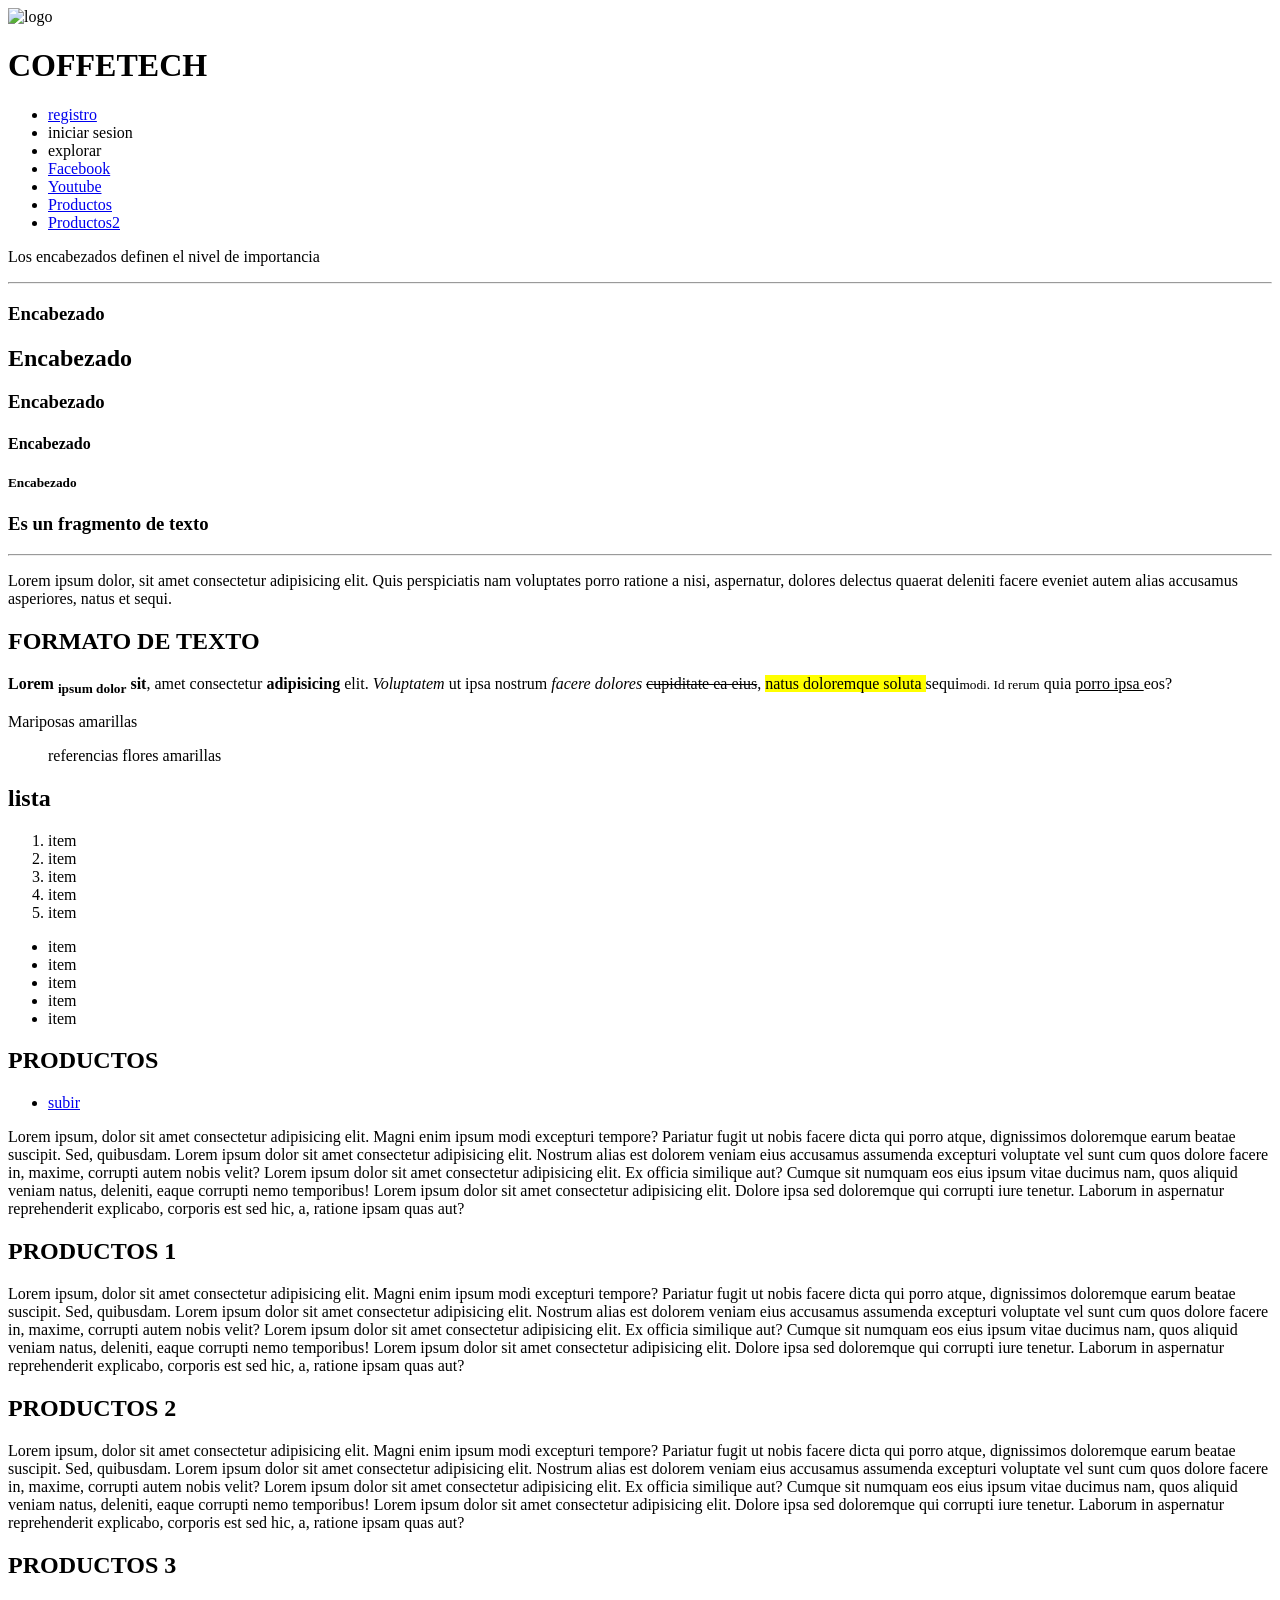
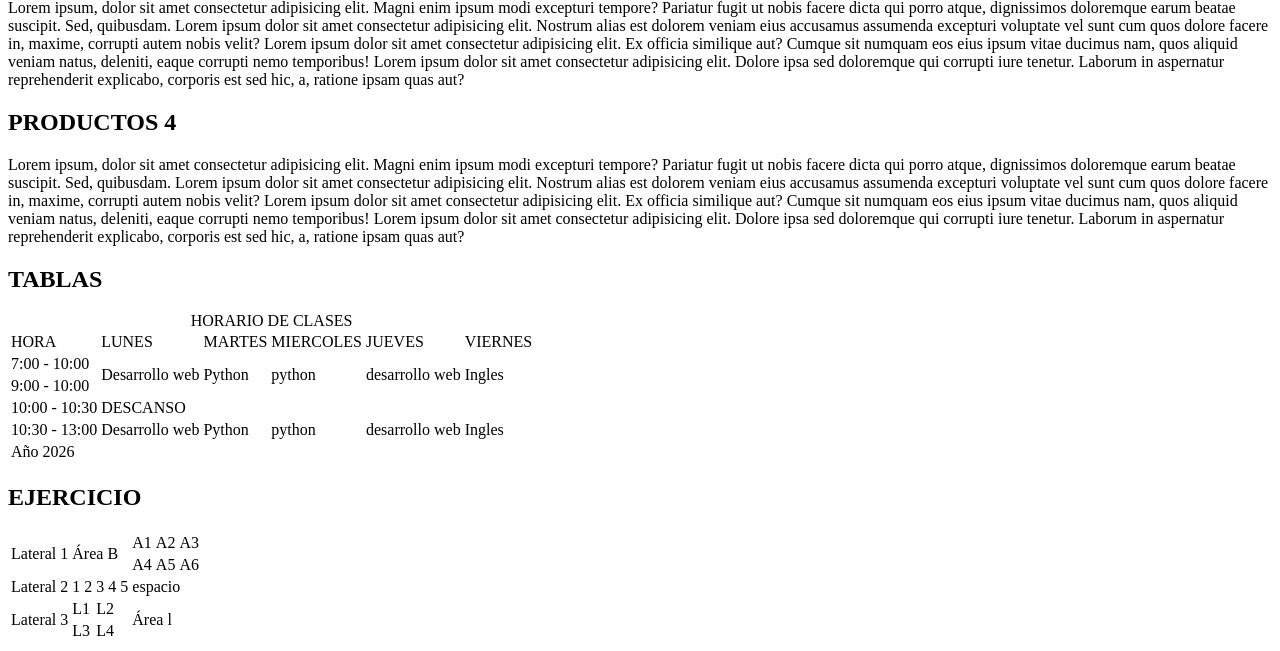
==== index.html @ 72d43f0f "Add files via upload" ====
<!DOCTYPE html>
<html lang="en">
<head>
    <meta charset="UTF-8">
    <meta name="viewport" content="width=device-width, initial-scale=1.0">
    <link rel="stylesheet" href="/css/style.css">
    <title>Proyecto HTML</title>
</head>
<body>
    <header class="encabezado">
        <article class="Encabezado-imagen">
            <img class="encabezado-imagen-logo" src="/imagenes/coffe.jpeg" alt="logo">
        </article>
        <h1 class="encabezado-titulo">
            COFFETECH
        </h1>
        <nav class="encabezado-menu">
            <ul class="encabezado-menu-lista">
                <li class="encabezado-menu-lista-item"><a href="/registro.html">registro</a></li>
                <li class="encabezado-menu-lista-item">iniciar sesion</li>
                <li class="encabezado-menu-lista-item">explorar</li>
                <li class="encabezado-menu-lista-item"><a href="https://www.facebook.com/">Facebook</a></li>
                <li class="encabezado-menu-lista-item"><a href="https://www.youtube.com/" target="_blank">Youtube</a></li>
                <li class="encabezado-menu-lista-item"><a href="#Producto">Productos</a></li>
                <li class="encabezado-menu-lista-item"><a href="tienda.html#prodcutos 2">Productos2</a></li>
            </ul>
        </nav>
    </header>
    <main class="main-body">
        <section class="main-body-section">
            <article class="main-body-section-titulo">
                <p>
                    Los encabezados definen el nivel de importancia
                </p>
                <hr>
                <h1>Encabezado</h1>
                <h2>Encabezado</h2>
                <h3>Encabezado</h3>
                <h4>Encabezado</h4>
                <h5>Encabezado</h5>
            </article>
            <article class="main-body-section-parrafo">
               <h1>Es un fragmento de texto</h1>
               <hr>
               <p>Lorem ipsum dolor, sit amet consectetur adipisicing elit. Quis perspiciatis nam voluptates porro ratione a nisi, aspernatur, dolores delectus quaerat deleniti facere eveniet autem alias accusamus asperiores, natus et sequi.</p>
            </article>
        </section>
        <section class="main-body-section2">
            <article class="main-body-section2-formato">
                <h2>FORMATO DE TEXTO</h2>
                <p><strong>Lorem <sub>ipsum dolor</sub> sit</strong>, amet consectetur<b> adipisicing</b> elit. <i>Voluptatem</i> ut ipsa nostrum <em>facere dolores</em> <del>cupiditate ea eius</del>, <mark>natus doloremque soluta </mark> sequi<small>modi. Id rerum</small> quia <ins>porro ipsa </ins>eos?</p>
            </article>
            <article class="main-body-section2-contenido">
                <p>Mariposas amarillas</p>
                <blockquote cite="www.floresamarillas.com">
                    referencias flores amarillas
                </blockquote>
                
            </article>
            <article class="main-body-section2-lista">
                <h2>lista</h2>
             <ol>
                <li>item</li>
                <li>item</li>
                <li>item</li>
                <li>item</li>
                <li>item</li>
            </ol>
            <ul>
                <li>item</li>
                <li>item</li>
                <li>item</li>
                <li>item</li>
                <li>item</li> 
            </ul>

            </article>
        </section>
        <section>
            <h1 >PRODUCTOS </h1>
            <ul>
                <li>
                    <a href="#">subir</a>
                </li>
            </ul>
            <p>Lorem ipsum, dolor sit amet consectetur adipisicing elit. Magni enim ipsum modi excepturi tempore? Pariatur fugit ut nobis facere dicta qui porro atque, dignissimos doloremque earum beatae suscipit. Sed, quibusdam. Lorem ipsum dolor sit amet consectetur adipisicing elit. Nostrum alias est dolorem veniam eius accusamus assumenda excepturi voluptate vel sunt cum quos dolore facere in, maxime, corrupti autem nobis velit? Lorem ipsum dolor sit amet consectetur adipisicing elit. Ex officia similique aut? Cumque sit numquam eos eius ipsum vitae ducimus nam, quos aliquid veniam natus, deleniti, eaque corrupti nemo temporibus! Lorem ipsum dolor sit amet consectetur adipisicing elit. Dolore ipsa sed doloremque qui corrupti iure tenetur. Laborum in aspernatur reprehenderit explicabo, corporis est sed hic, a, ratione ipsam quas aut?</p>
              <h1 >PRODUCTOS 1 </h1>
            <p>Lorem ipsum, dolor sit amet consectetur adipisicing elit. Magni enim ipsum modi excepturi tempore? Pariatur fugit ut nobis facere dicta qui porro atque, dignissimos doloremque earum beatae suscipit. Sed, quibusdam. Lorem ipsum dolor sit amet consectetur adipisicing elit. Nostrum alias est dolorem veniam eius accusamus assumenda excepturi voluptate vel sunt cum quos dolore facere in, maxime, corrupti autem nobis velit? Lorem ipsum dolor sit amet consectetur adipisicing elit. Ex officia similique aut? Cumque sit numquam eos eius ipsum vitae ducimus nam, quos aliquid veniam natus, deleniti, eaque corrupti nemo temporibus! Lorem ipsum dolor sit amet consectetur adipisicing elit. Dolore ipsa sed doloremque qui corrupti iure tenetur. Laborum in aspernatur reprehenderit explicabo, corporis est sed hic, a, ratione ipsam quas aut?</p>
              <h1 >PRODUCTOS 2 </h1>
            <p>Lorem ipsum, dolor sit amet consectetur adipisicing elit. Magni enim ipsum modi excepturi tempore? Pariatur fugit ut nobis facere dicta qui porro atque, dignissimos doloremque earum beatae suscipit. Sed, quibusdam. Lorem ipsum dolor sit amet consectetur adipisicing elit. Nostrum alias est dolorem veniam eius accusamus assumenda excepturi voluptate vel sunt cum quos dolore facere in, maxime, corrupti autem nobis velit? Lorem ipsum dolor sit amet consectetur adipisicing elit. Ex officia similique aut? Cumque sit numquam eos eius ipsum vitae ducimus nam, quos aliquid veniam natus, deleniti, eaque corrupti nemo temporibus! Lorem ipsum dolor sit amet consectetur adipisicing elit. Dolore ipsa sed doloremque qui corrupti iure tenetur. Laborum in aspernatur reprehenderit explicabo, corporis est sed hic, a, ratione ipsam quas aut?</p>
              <h1 id="Producto">PRODUCTOS 3</h1>
            <p>Lorem ipsum, dolor sit amet consectetur adipisicing elit. Magni enim ipsum modi excepturi tempore? Pariatur fugit ut nobis facere dicta qui porro atque, dignissimos doloremque earum beatae suscipit. Sed, quibusdam. Lorem ipsum dolor sit amet consectetur adipisicing elit. Nostrum alias est dolorem veniam eius accusamus assumenda excepturi voluptate vel sunt cum quos dolore facere in, maxime, corrupti autem nobis velit? Lorem ipsum dolor sit amet consectetur adipisicing elit. Ex officia similique aut? Cumque sit numquam eos eius ipsum vitae ducimus nam, quos aliquid veniam natus, deleniti, eaque corrupti nemo temporibus! Lorem ipsum dolor sit amet consectetur adipisicing elit. Dolore ipsa sed doloremque qui corrupti iure tenetur. Laborum in aspernatur reprehenderit explicabo, corporis est sed hic, a, ratione ipsam quas aut?</p>
              <h1>PRODUCTOS 4</h1>
            <p>Lorem ipsum, dolor sit amet consectetur adipisicing elit. Magni enim ipsum modi excepturi tempore? Pariatur fugit ut nobis facere dicta qui porro atque, dignissimos doloremque earum beatae suscipit. Sed, quibusdam. Lorem ipsum dolor sit amet consectetur adipisicing elit. Nostrum alias est dolorem veniam eius accusamus assumenda excepturi voluptate vel sunt cum quos dolore facere in, maxime, corrupti autem nobis velit? Lorem ipsum dolor sit amet consectetur adipisicing elit. Ex officia similique aut? Cumque sit numquam eos eius ipsum vitae ducimus nam, quos aliquid veniam natus, deleniti, eaque corrupti nemo temporibus! Lorem ipsum dolor sit amet consectetur adipisicing elit. Dolore ipsa sed doloremque qui corrupti iure tenetur. Laborum in aspernatur reprehenderit explicabo, corporis est sed hic, a, ratione ipsam quas aut?</p>

        </section>
        <section class="horarios">
            <h1>TABLAS</h1>
            <table >
                <caption>HORARIO DE CLASES</caption>
                <thead>
                    <td> HORA</td>
                    <td>LUNES</td>
                    <td>MARTES</td>
                    <td>MIERCOLES</td>
                    <td>JUEVES</td>
                    <td>VIERNES</td>
        
                </thead>
                <tbody>
                    <tr>
                        <td>7:00 - 10:00</td>
                        <td rowspan="2">Desarrollo web</td>
                        <td rowspan="2">Python</td>
                        <td rowspan="2">python</td>
                        <td rowspan="2">desarrollo web</td>
                        <td rowspan="2">Ingles</td>
                    </tr>
                    <tr>
                        <td>9:00 - 10:00</td>


                    </tr>
                    <tr >
                        <td>10:00 - 10:30</td>
                        <td colspan="5"class="descanso">DESCANSO</td>
                    </tr>
                    <tr>
                        <td>10:30 - 13:00</td>
                        <td>Desarrollo web</td>
                        <td>Python</td>
                        <td>python</td>
                        <td>desarrollo web</td>
                        <td>Ingles</td>
                    </tr>
                </tbody>
                <tfoot>
                    <tr>
                        <td colspan="6">Año 2026</td>
                    </tr>
                </tfoot>
            </table>
        </section>
<section>
                <h1>EJERCICIO</h1>
              <table class="tabla-especial">
  <tr>
    <td rowspan="2" class="lateral">Lateral 1</td>
    <td colspan="5" rowspan="2" class="area-blanca">Área B</td>
    <td class="celda-amarilla">A1</td>
    <td class="celda-amarilla">A2</td>
    <td class="celda-amarilla">A3</td>
  </tr>
  <tr>
    <td class="celda-amarilla"> A4</td>
    <td class="celda-amarilla"> A5</td>
    <td class="celda-amarilla"> A6</td>
  </tr>

  <tr>
    <td class="lateral">Lateral 2</td>
    <td class="celda-amarilla"> 1</td>
    <td class="celda-amarilla"> 2</td>
    <td class="celda-amarilla"> 3</td>
    <td class="celda-amarilla"> 4</td>
    <td class="celda-amarilla"> 5</td>
    <td colspan="3" class="area-blanca">espacio</td>
  </tr>

  <tr>
    <td rowspan="2" class="lateral">Lateral 3</td>
    <td colspan="2" class="celda-amarilla">L1</td>
    <td colspan="3" class="celda-amarilla">L2</td>
    <td colspan="3" rowspan="2" class="area-blanca">Área l</td>
  </tr>
  <tr>
    <td colspan="2" class="celda-amarilla">L3</td>
    <td colspan="3" class="celda-amarilla">L4</td>
    </tr>
    </table>
 </section>
       
    </main>
</body>
</html>
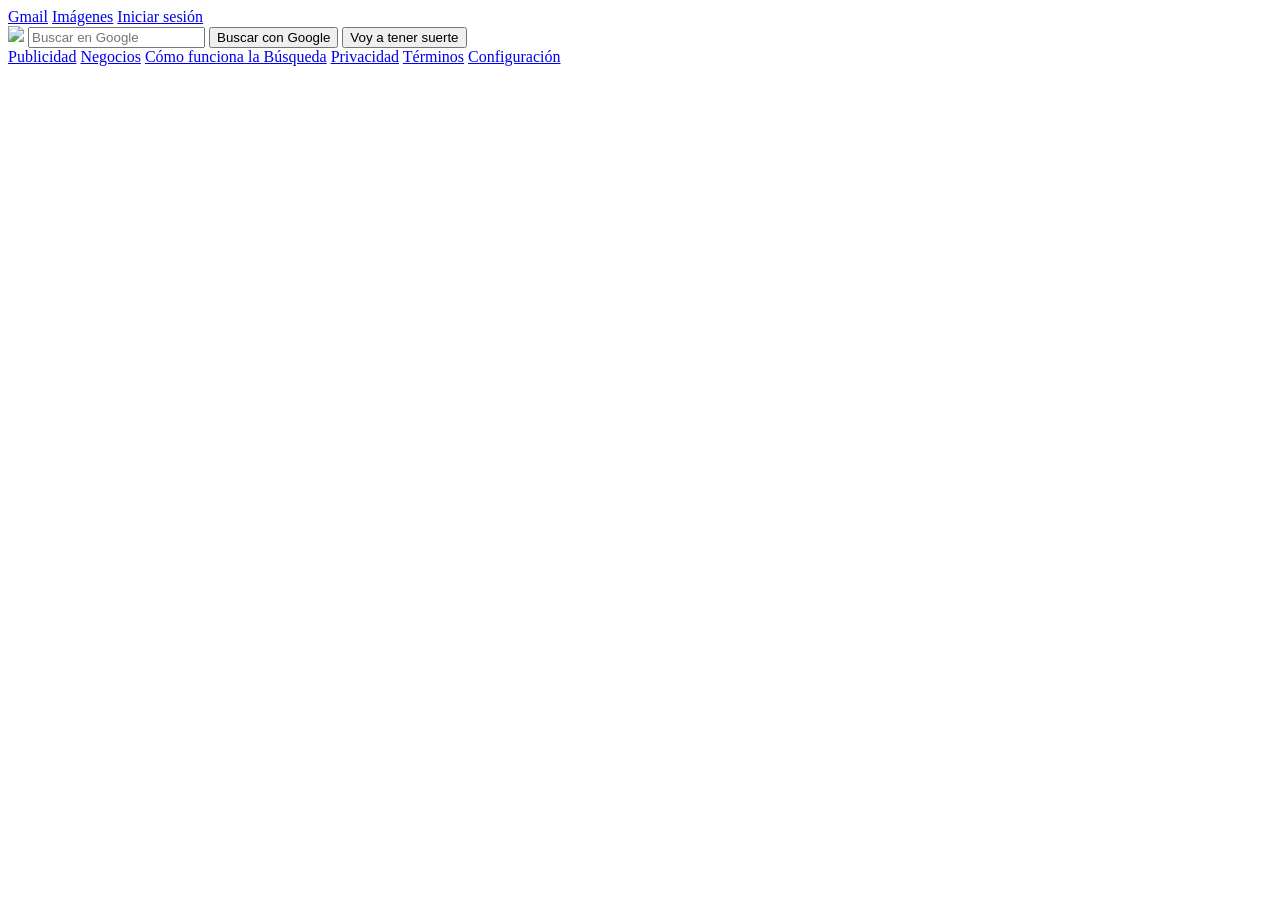
==== commit d990d585: "Recreación de la pagina de Google" ====
--- a/index.html
+++ b/index.html
@@ -1,185 +1,39 @@
 <!DOCTYPE html>
-<html lang="en">
+<html>
 <head>
     <meta charset="UTF-8">
-    <meta name="viewport" content="width=device-width, initial-scale=1.0">
-    <link rel="stylesheet" href="/css/style.css">
-    <title>Proyecto HTML</title>
+    <title>Google</title>
+     <link rel="stylesheet" href="/css/Style.css">
 </head>
+    <link rel="icon" href="https://www.google.com/favicon.ico">
+
 <body>
-    <header class="encabezado">
-        <article class="Encabezado-imagen">
-            <img class="encabezado-imagen-logo" src="/imagenes/coffe.jpeg" alt="logo">
-        </article>
-        <h1 class="encabezado-titulo">
-            COFFETECH
-        </h1>
-        <nav class="encabezado-menu">
-            <ul class="encabezado-menu-lista">
-                <li class="encabezado-menu-lista-item"><a href="/registro.html">registro</a></li>
-                <li class="encabezado-menu-lista-item">iniciar sesion</li>
-                <li class="encabezado-menu-lista-item">explorar</li>
-                <li class="encabezado-menu-lista-item"><a href="https://www.facebook.com/">Facebook</a></li>
-                <li class="encabezado-menu-lista-item"><a href="https://www.youtube.com/" target="_blank">Youtube</a></li>
-                <li class="encabezado-menu-lista-item"><a href="#Producto">Productos</a></li>
-                <li class="encabezado-menu-lista-item"><a href="tienda.html#prodcutos 2">Productos2</a></li>
-            </ul>
-        </nav>
+
+    <header>
+        
+        <a href="#">Gmail</a>
+        <a href="#">Imágenes</a>
+        <a href="#">Iniciar sesión</a>
+        
     </header>
-    <main class="main-body">
-        <section class="main-body-section">
-            <article class="main-body-section-titulo">
-                <p>
-                    Los encabezados definen el nivel de importancia
-                </p>
-                <hr>
-                <h1>Encabezado</h1>
-                <h2>Encabezado</h2>
-                <h3>Encabezado</h3>
-                <h4>Encabezado</h4>
-                <h5>Encabezado</h5>
-            </article>
-            <article class="main-body-section-parrafo">
-               <h1>Es un fragmento de texto</h1>
-               <hr>
-               <p>Lorem ipsum dolor, sit amet consectetur adipisicing elit. Quis perspiciatis nam voluptates porro ratione a nisi, aspernatur, dolores delectus quaerat deleniti facere eveniet autem alias accusamus asperiores, natus et sequi.</p>
-            </article>
-        </section>
-        <section class="main-body-section2">
-            <article class="main-body-section2-formato">
-                <h2>FORMATO DE TEXTO</h2>
-                <p><strong>Lorem <sub>ipsum dolor</sub> sit</strong>, amet consectetur<b> adipisicing</b> elit. <i>Voluptatem</i> ut ipsa nostrum <em>facere dolores</em> <del>cupiditate ea eius</del>, <mark>natus doloremque soluta </mark> sequi<small>modi. Id rerum</small> quia <ins>porro ipsa </ins>eos?</p>
-            </article>
-            <article class="main-body-section2-contenido">
-                <p>Mariposas amarillas</p>
-                <blockquote cite="www.floresamarillas.com">
-                    referencias flores amarillas
-                </blockquote>
-                
-            </article>
-            <article class="main-body-section2-lista">
-                <h2>lista</h2>
-             <ol>
-                <li>item</li>
-                <li>item</li>
-                <li>item</li>
-                <li>item</li>
-                <li>item</li>
-            </ol>
-            <ul>
-                <li>item</li>
-                <li>item</li>
-                <li>item</li>
-                <li>item</li>
-                <li>item</li> 
-            </ul>
 
-            </article>
-        </section>
-        <section>
-            <h1 >PRODUCTOS </h1>
-            <ul>
-                <li>
-                    <a href="#">subir</a>
-                </li>
-            </ul>
-            <p>Lorem ipsum, dolor sit amet consectetur adipisicing elit. Magni enim ipsum modi excepturi tempore? Pariatur fugit ut nobis facere dicta qui porro atque, dignissimos doloremque earum beatae suscipit. Sed, quibusdam. Lorem ipsum dolor sit amet consectetur adipisicing elit. Nostrum alias est dolorem veniam eius accusamus assumenda excepturi voluptate vel sunt cum quos dolore facere in, maxime, corrupti autem nobis velit? Lorem ipsum dolor sit amet consectetur adipisicing elit. Ex officia similique aut? Cumque sit numquam eos eius ipsum vitae ducimus nam, quos aliquid veniam natus, deleniti, eaque corrupti nemo temporibus! Lorem ipsum dolor sit amet consectetur adipisicing elit. Dolore ipsa sed doloremque qui corrupti iure tenetur. Laborum in aspernatur reprehenderit explicabo, corporis est sed hic, a, ratione ipsam quas aut?</p>
-              <h1 >PRODUCTOS 1 </h1>
-            <p>Lorem ipsum, dolor sit amet consectetur adipisicing elit. Magni enim ipsum modi excepturi tempore? Pariatur fugit ut nobis facere dicta qui porro atque, dignissimos doloremque earum beatae suscipit. Sed, quibusdam. Lorem ipsum dolor sit amet consectetur adipisicing elit. Nostrum alias est dolorem veniam eius accusamus assumenda excepturi voluptate vel sunt cum quos dolore facere in, maxime, corrupti autem nobis velit? Lorem ipsum dolor sit amet consectetur adipisicing elit. Ex officia similique aut? Cumque sit numquam eos eius ipsum vitae ducimus nam, quos aliquid veniam natus, deleniti, eaque corrupti nemo temporibus! Lorem ipsum dolor sit amet consectetur adipisicing elit. Dolore ipsa sed doloremque qui corrupti iure tenetur. Laborum in aspernatur reprehenderit explicabo, corporis est sed hic, a, ratione ipsam quas aut?</p>
-              <h1 >PRODUCTOS 2 </h1>
-            <p>Lorem ipsum, dolor sit amet consectetur adipisicing elit. Magni enim ipsum modi excepturi tempore? Pariatur fugit ut nobis facere dicta qui porro atque, dignissimos doloremque earum beatae suscipit. Sed, quibusdam. Lorem ipsum dolor sit amet consectetur adipisicing elit. Nostrum alias est dolorem veniam eius accusamus assumenda excepturi voluptate vel sunt cum quos dolore facere in, maxime, corrupti autem nobis velit? Lorem ipsum dolor sit amet consectetur adipisicing elit. Ex officia similique aut? Cumque sit numquam eos eius ipsum vitae ducimus nam, quos aliquid veniam natus, deleniti, eaque corrupti nemo temporibus! Lorem ipsum dolor sit amet consectetur adipisicing elit. Dolore ipsa sed doloremque qui corrupti iure tenetur. Laborum in aspernatur reprehenderit explicabo, corporis est sed hic, a, ratione ipsam quas aut?</p>
-              <h1 id="Producto">PRODUCTOS 3</h1>
-            <p>Lorem ipsum, dolor sit amet consectetur adipisicing elit. Magni enim ipsum modi excepturi tempore? Pariatur fugit ut nobis facere dicta qui porro atque, dignissimos doloremque earum beatae suscipit. Sed, quibusdam. Lorem ipsum dolor sit amet consectetur adipisicing elit. Nostrum alias est dolorem veniam eius accusamus assumenda excepturi voluptate vel sunt cum quos dolore facere in, maxime, corrupti autem nobis velit? Lorem ipsum dolor sit amet consectetur adipisicing elit. Ex officia similique aut? Cumque sit numquam eos eius ipsum vitae ducimus nam, quos aliquid veniam natus, deleniti, eaque corrupti nemo temporibus! Lorem ipsum dolor sit amet consectetur adipisicing elit. Dolore ipsa sed doloremque qui corrupti iure tenetur. Laborum in aspernatur reprehenderit explicabo, corporis est sed hic, a, ratione ipsam quas aut?</p>
-              <h1>PRODUCTOS 4</h1>
-            <p>Lorem ipsum, dolor sit amet consectetur adipisicing elit. Magni enim ipsum modi excepturi tempore? Pariatur fugit ut nobis facere dicta qui porro atque, dignissimos doloremque earum beatae suscipit. Sed, quibusdam. Lorem ipsum dolor sit amet consectetur adipisicing elit. Nostrum alias est dolorem veniam eius accusamus assumenda excepturi voluptate vel sunt cum quos dolore facere in, maxime, corrupti autem nobis velit? Lorem ipsum dolor sit amet consectetur adipisicing elit. Ex officia similique aut? Cumque sit numquam eos eius ipsum vitae ducimus nam, quos aliquid veniam natus, deleniti, eaque corrupti nemo temporibus! Lorem ipsum dolor sit amet consectetur adipisicing elit. Dolore ipsa sed doloremque qui corrupti iure tenetur. Laborum in aspernatur reprehenderit explicabo, corporis est sed hic, a, ratione ipsam quas aut?</p>
+    <section>
+        
+        <img src="https://www.google.com/images/branding/googlelogo/2x/googlelogo_color_272x92dp.png">
+        <input type="text" placeholder="Buscar en Google">
+        <button>Buscar con Google</button>
+        <button>Voy a tener suerte</button>
+        
+    </section>
+   
+    <footer>
+        <a href="#">Publicidad</a>
+        <a href="#">Negocios</a>
+        <a href="#">Cómo funciona la Búsqueda</a>
+        <a href="#">Privacidad</a>
+        <a href="#">Términos</a>
+        <a href="#">Configuración</a>
+    </footer>
 
-        </section>
-        <section class="horarios">
-            <h1>TABLAS</h1>
-            <table >
-                <caption>HORARIO DE CLASES</caption>
-                <thead>
-                    <td> HORA</td>
-                    <td>LUNES</td>
-                    <td>MARTES</td>
-                    <td>MIERCOLES</td>
-                    <td>JUEVES</td>
-                    <td>VIERNES</td>
-        
-                </thead>
-                <tbody>
-                    <tr>
-                        <td>7:00 - 10:00</td>
-                        <td rowspan="2">Desarrollo web</td>
-                        <td rowspan="2">Python</td>
-                        <td rowspan="2">python</td>
-                        <td rowspan="2">desarrollo web</td>
-                        <td rowspan="2">Ingles</td>
-                    </tr>
-                    <tr>
-                        <td>9:00 - 10:00</td>
-
-
-                    </tr>
-                    <tr >
-                        <td>10:00 - 10:30</td>
-                        <td colspan="5"class="descanso">DESCANSO</td>
-                    </tr>
-                    <tr>
-                        <td>10:30 - 13:00</td>
-                        <td>Desarrollo web</td>
-                        <td>Python</td>
-                        <td>python</td>
-                        <td>desarrollo web</td>
-                        <td>Ingles</td>
-                    </tr>
-                </tbody>
-                <tfoot>
-                    <tr>
-                        <td colspan="6">Año 2026</td>
-                    </tr>
-                </tfoot>
-            </table>
-        </section>
-<section>
-                <h1>EJERCICIO</h1>
-              <table class="tabla-especial">
-  <tr>
-    <td rowspan="2" class="lateral">Lateral 1</td>
-    <td colspan="5" rowspan="2" class="area-blanca">Área B</td>
-    <td class="celda-amarilla">A1</td>
-    <td class="celda-amarilla">A2</td>
-    <td class="celda-amarilla">A3</td>
-  </tr>
-  <tr>
-    <td class="celda-amarilla"> A4</td>
-    <td class="celda-amarilla"> A5</td>
-    <td class="celda-amarilla"> A6</td>
-  </tr>
-
-  <tr>
-    <td class="lateral">Lateral 2</td>
-    <td class="celda-amarilla"> 1</td>
-    <td class="celda-amarilla"> 2</td>
-    <td class="celda-amarilla"> 3</td>
-    <td class="celda-amarilla"> 4</td>
-    <td class="celda-amarilla"> 5</td>
-    <td colspan="3" class="area-blanca">espacio</td>
-  </tr>
-
-  <tr>
-    <td rowspan="2" class="lateral">Lateral 3</td>
-    <td colspan="2" class="celda-amarilla">L1</td>
-    <td colspan="3" class="celda-amarilla">L2</td>
-    <td colspan="3" rowspan="2" class="area-blanca">Área l</td>
-  </tr>
-  <tr>
-    <td colspan="2" class="celda-amarilla">L3</td>
-    <td colspan="3" class="celda-amarilla">L4</td>
-    </tr>
-    </table>
- </section>
-       
-    </main>
 </body>
-</html> +</html>
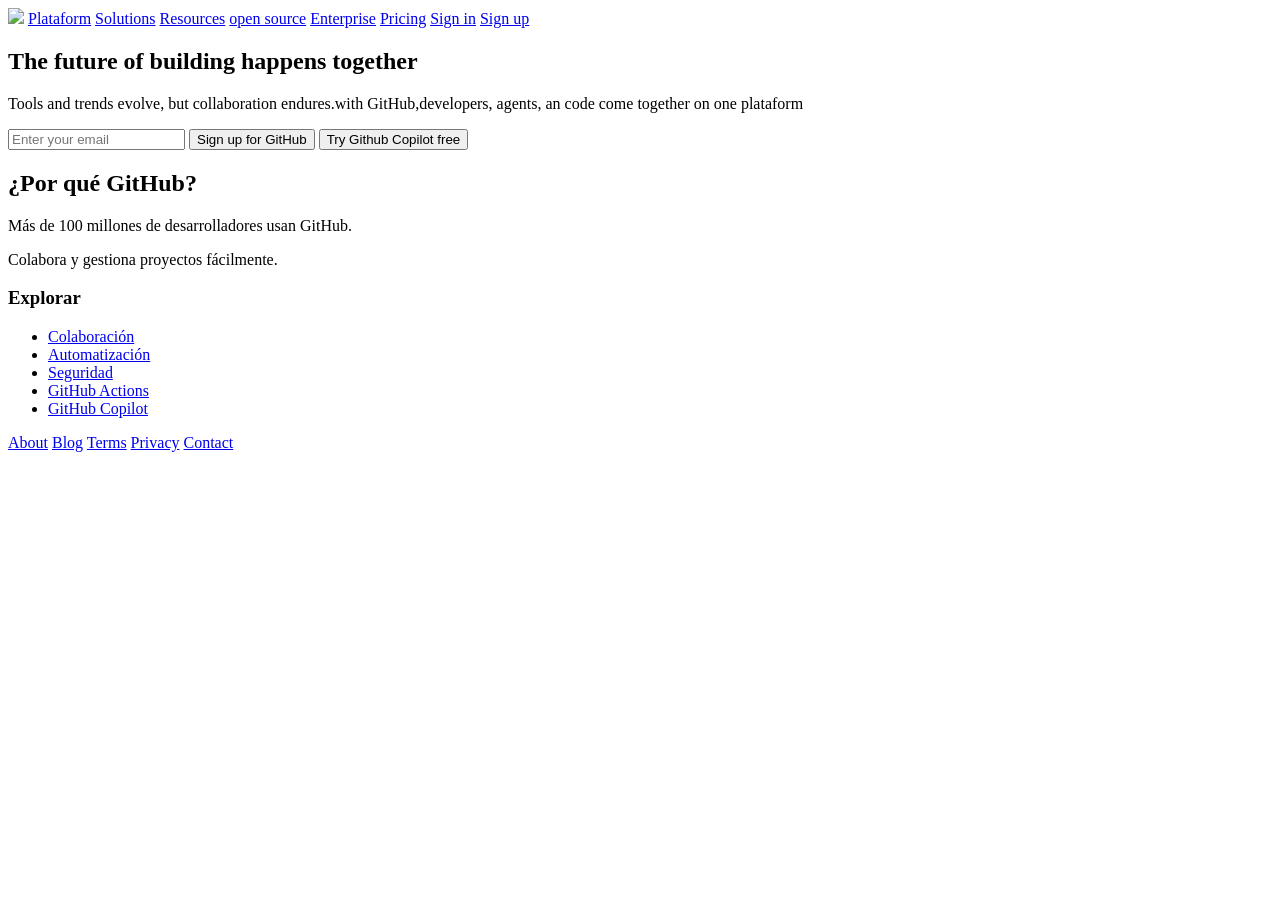
==== commit 19d2fc3e: "Recreación de la pagina de git" ====
--- a/index.html
+++ b/index.html
@@ -2,37 +2,57 @@
 <html>
 <head>
     <meta charset="UTF-8">
-    <title>Google</title>
-     <link rel="stylesheet" href="/css/Style.css">
+    <title>GitHub</title>
+    <link rel="stylesheet" href="/css/style.css">
 </head>
-    <link rel="icon" href="https://www.google.com/favicon.ico">
-
+<link rel="icon" href="https://pngimg.com/uploads/github/github_PNG40.png">
 <body>
 
-    <header>
+    <nav>
+        <img src="https://pngimg.com/uploads/github/github_PNG40.png">
+        <a href="#">Plataform</a>
+        <a href="#">Solutions</a>
+        <a href="#">Resources</a>
+        <a href="#">open source</a>
+        <a href="#">Enterprise</a>
+        <a href="#">Pricing</a>
         
-        <a href="#">Gmail</a>
-        <a href="#">Imágenes</a>
-        <a href="#">Iniciar sesión</a>
-        
-    </header>
+        <a href="#" class="signin">Sign in</a>
+        <a href="#" class="signup">Sign up</a>
+    </nav>
 
     <section>
-        
-        <img src="https://www.google.com/images/branding/googlelogo/2x/googlelogo_color_272x92dp.png">
-        <input type="text" placeholder="Buscar en Google">
-        <button>Buscar con Google</button>
-        <button>Voy a tener suerte</button>
-        
+        <h2>The future of building happens together</h2>
+        <p>Tools and trends evolve, but collaboration endures.with GitHub,developers, agents, an code come together on one plataform</p>
+
+        <input type="text" placeholder="Enter your email">
+        <button>Sign up for GitHub</button>
+        <button>Try Github Copilot free</button>
     </section>
-   
+
+    <article>
+        <h2>¿Por qué GitHub?</h2>
+        <p>Más de 100 millones de desarrolladores usan GitHub.</p>
+        <p>Colabora y gestiona proyectos fácilmente.</p>
+    </article>
+
+    <aside>
+        <h3>Explorar</h3>
+        <ul>
+            <li><a href="#">Colaboración</a></li>
+            <li><a href="#">Automatización</a></li>
+            <li><a href="#">Seguridad</a></li>
+            <li><a href="#">GitHub Actions</a></li>
+            <li><a href="#">GitHub Copilot</a></li>
+        </ul>
+    </aside>
+
     <footer>
-        <a href="#">Publicidad</a>
-        <a href="#">Negocios</a>
-        <a href="#">Cómo funciona la Búsqueda</a>
-        <a href="#">Privacidad</a>
-        <a href="#">Términos</a>
-        <a href="#">Configuración</a>
+        <a href="#">About</a>
+        <a href="#">Blog</a>
+        <a href="#">Terms</a>
+        <a href="#">Privacy</a>
+        <a href="#">Contact</a>
     </footer>
 
 </body>
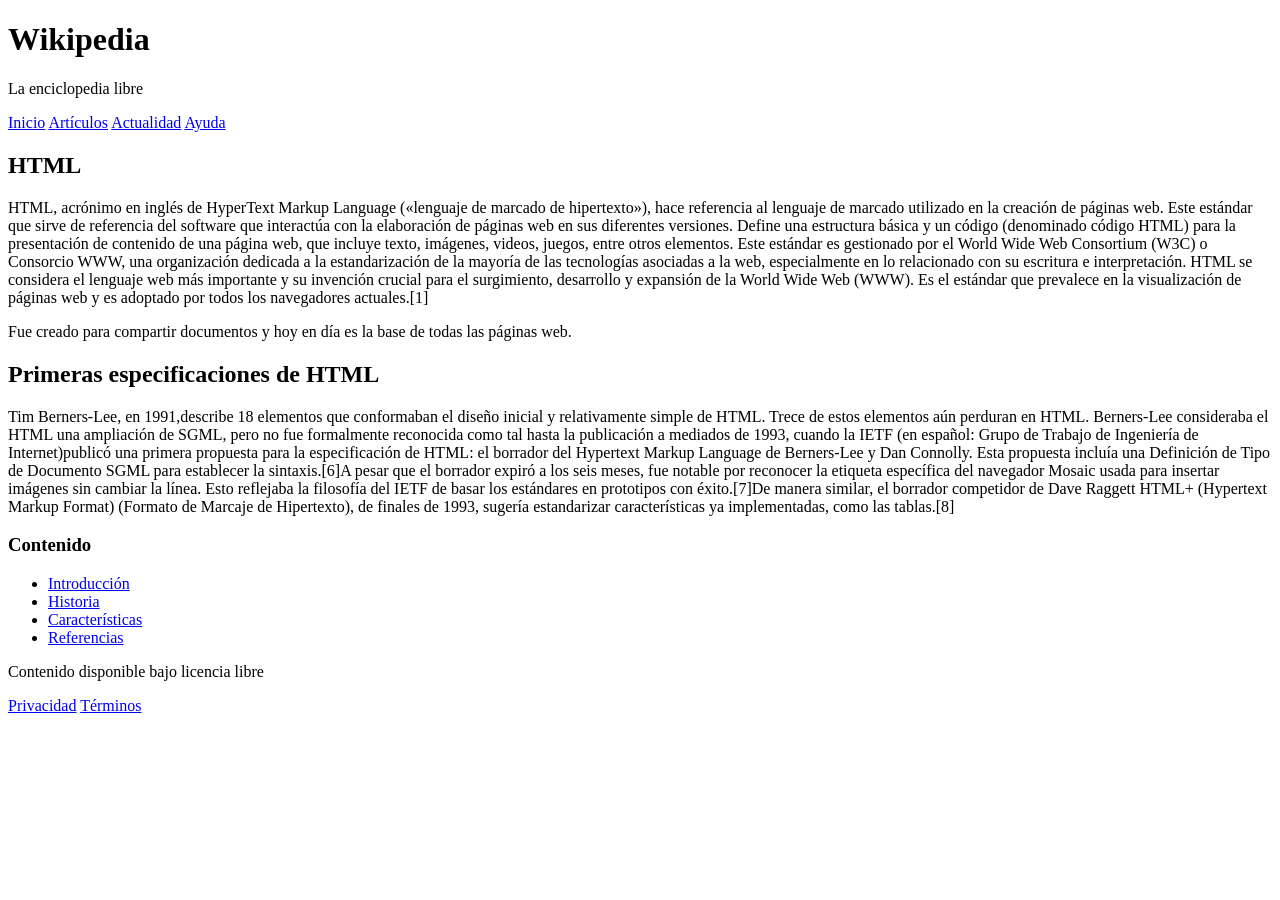
==== commit 0774a84e: "Recreacion de wikipedia" ====
--- a/index.html
+++ b/index.html
@@ -1,59 +1,67 @@
 <!DOCTYPE html>
-<html>
+<html lang="en">
 <head>
     <meta charset="UTF-8">
-    <title>GitHub</title>
-    <link rel="stylesheet" href="/css/style.css">
+    <meta name="viewport" content="width=device-width, initial-scale=1.0">
+    <link rel="stylesheet" href="/css/Style.css">
+    <title>Wikipedia</title>
 </head>
-<link rel="icon" href="https://pngimg.com/uploads/github/github_PNG40.png">
+<link rel="icon" href="https://th.bing.com/th/id/OIP.NtIK9w2DtE4YCHomZDXYjwHaGw?w=220&h=201&c=7&r=0&o=7&dpr=1.3&pid=1.7&rm=3">
 <body>
+   <header>
+        <h1>Wikipedia</h1>
+        <p>La enciclopedia libre</p>
+    </header>
 
     <nav>
-        <img src="https://pngimg.com/uploads/github/github_PNG40.png">
-        <a href="#">Plataform</a>
-        <a href="#">Solutions</a>
-        <a href="#">Resources</a>
-        <a href="#">open source</a>
-        <a href="#">Enterprise</a>
-        <a href="#">Pricing</a>
-        
-        <a href="#" class="signin">Sign in</a>
-        <a href="#" class="signup">Sign up</a>
+        <a href="#">Inicio</a>
+        <a href="#">Artículos</a>
+        <a href="#">Actualidad</a>
+        <a href="#">Ayuda</a>
     </nav>
 
-    <section>
-        <h2>The future of building happens together</h2>
-        <p>Tools and trends evolve, but collaboration endures.with GitHub,developers, agents, an code come together on one plataform</p>
+    
+    <main>
+        
+        <div class="contenido">
+            <section>
+                <h2>HTML</h2>
+                <p>
+                    HTML, acrónimo en inglés de HyperText Markup Language («lenguaje de marcado de hipertexto»), hace referencia al lenguaje de marcado utilizado en la creación de páginas web. Este estándar que sirve de referencia del software que interactúa con la elaboración de páginas web en sus diferentes versiones. Define una estructura básica y un código (denominado código HTML) para la presentación de contenido de una página web, que incluye texto, imágenes, videos, juegos, entre otros elementos. Este estándar es gestionado por el World Wide Web Consortium (W3C) o Consorcio WWW, una organización dedicada a la estandarización de la mayoría de las tecnologías asociadas a la web, especialmente en lo relacionado con su escritura e interpretación. HTML se considera el lenguaje web más importante y su invención crucial para el surgimiento, desarrollo y expansión de la World Wide Web (WWW). Es el estándar que prevalece en la visualización de páginas web y es adoptado por todos los navegadores actuales.[1]​   
+                </p>
 
-        <input type="text" placeholder="Enter your email">
-        <button>Sign up for GitHub</button>
-        <button>Try Github Copilot free</button>
-    </section>
+                <p>
+                    Fue creado para compartir documentos y hoy en día es
+                    la base de todas las páginas web.
+                </p>
+            </section>
 
-    <article>
-        <h2>¿Por qué GitHub?</h2>
-        <p>Más de 100 millones de desarrolladores usan GitHub.</p>
-        <p>Colabora y gestiona proyectos fácilmente.</p>
-    </article>
+            <article>
+                <h2>Primeras especificaciones de HTML</h2>
+                <p>
+                    Tim Berners-Lee, en 1991,describe 18 elementos que conformaban el diseño inicial y relativamente simple de HTML. Trece de estos elementos aún perduran en HTML.
+Berners-Lee consideraba el HTML una ampliación de SGML, pero no fue formalmente reconocida como tal hasta la publicación a mediados de 1993, cuando la IETF (en español: Grupo de Trabajo de Ingeniería de Internet)publicó una primera propuesta para la especificación de HTML: el borrador del Hypertext Markup Language de Berners-Lee y Dan Connolly. Esta propuesta incluía una Definición de Tipo de Documento SGML para establecer la sintaxis.[6]​A pesar que el borrador expiró a los seis meses, fue notable por reconocer la etiqueta específica del navegador Mosaic usada para insertar imágenes sin cambiar la línea. Esto reflejaba la filosofía del IETF de basar los estándares en prototipos con éxito.[7]​De manera similar, el borrador competidor de Dave Raggett HTML+ (Hypertext Markup Format) (Formato de Marcaje de Hipertexto), de finales de 1993, sugería estandarizar características ya implementadas, como las tablas.[8]​
+                </p>
+            </article>
+        </div>
 
-    <aside>
-        <h3>Explorar</h3>
-        <ul>
-            <li><a href="#">Colaboración</a></li>
-            <li><a href="#">Automatización</a></li>
-            <li><a href="#">Seguridad</a></li>
-            <li><a href="#">GitHub Actions</a></li>
-            <li><a href="#">GitHub Copilot</a></li>
-        </ul>
-    </aside>
+        
+        <aside>
+            <h3>Contenido</h3>
+            <ul>
+                <li><a href="#">Introducción</a></li>
+                <li><a href="#">Historia</a></li>
+                <li><a href="#">Características</a></li>
+                <li><a href="#">Referencias</a></li>
+            </ul>
+        </aside>
+
+    </main>
 
     <footer>
-        <a href="#">About</a>
-        <a href="#">Blog</a>
-        <a href="#">Terms</a>
-        <a href="#">Privacy</a>
-        <a href="#">Contact</a>
+        <p>Contenido disponible bajo licencia libre</p>
+        <a href="#">Privacidad</a>
+        <a href="#">Términos</a>
     </footer>
-
 </body>
 </html>
